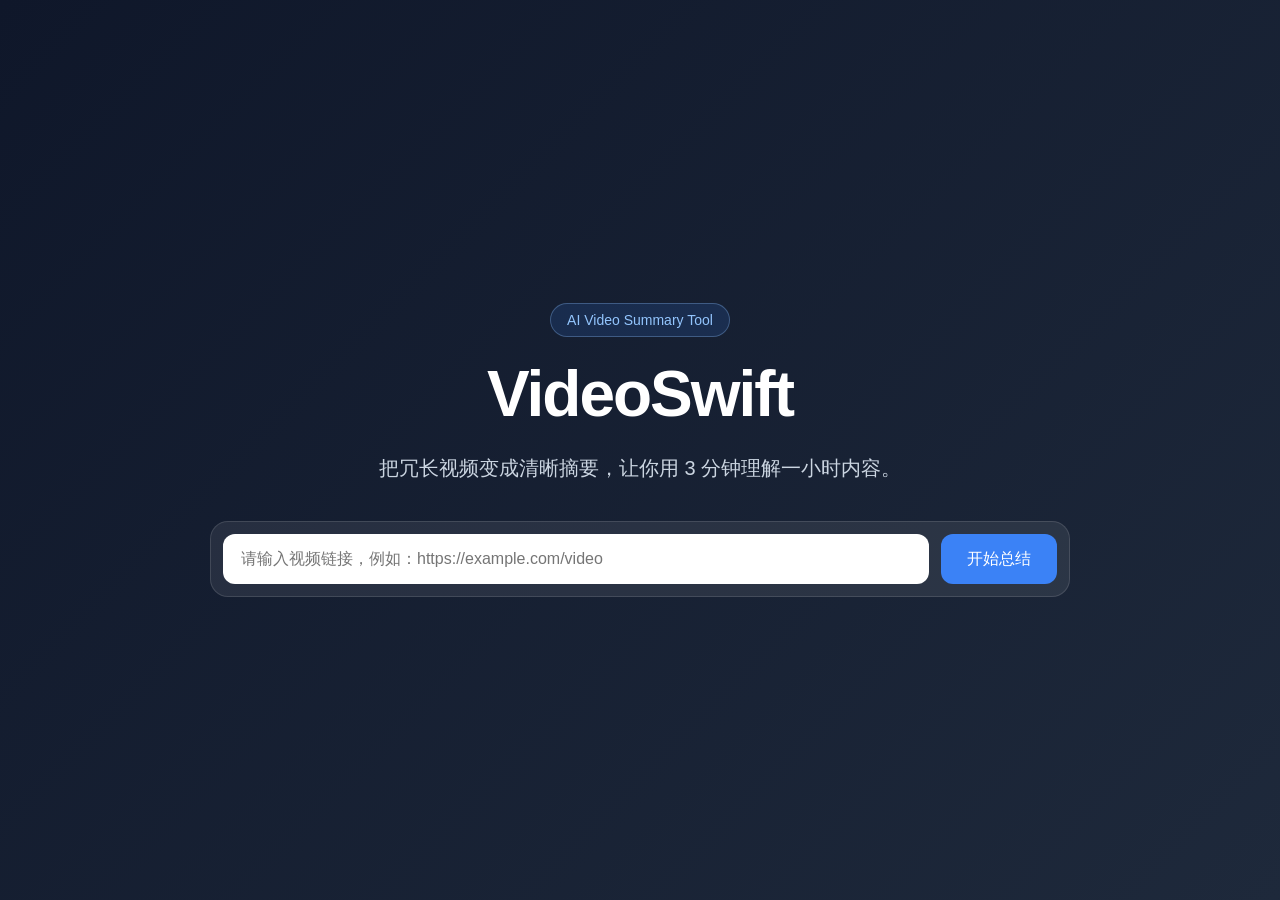
==== frontend/index.html @ 945f83ba "创建 VideoSwift 首页原型" ====
<!DOCTYPE html>
<html lang="zh-CN">
<head>
  <meta charset="UTF-8" />
  <meta name="viewport" content="width=device-width, initial-scale=1.0" />
  <title>VideoSwift - AI 视频速读与总结工具</title>
  <link rel="stylesheet" href="style.css" />
</head>
<body>
  <main class="page">
    <section class="hero">
      <div class="badge">AI Video Summary Tool</div>

      <h1>VideoSwift</h1>

      <p class="subtitle">
        把冗长视频变成清晰摘要，让你用 3 分钟理解一小时内容。
      </p>

      <div class="input-card">
        <input
          id="videoInput"
          type="text"
          placeholder="请输入视频链接，例如：https://example.com/video"
        />

        <button onclick="generateSummary()">开始总结</button>
      </div>

      <div id="result" class="result-card hidden">
        <h2>视频总结</h2>
        <p>
          这是一个模拟总结结果。未来 VideoSwift 会自动获取视频字幕，并通过 AI
          生成核心观点、章节摘要和行动清单。
        </p>

        <ul>
          <li>核心观点：快速提取视频主要内容</li>
          <li>适用场景：课程学习、会议回看、知识整理</li>
          <li>下一步：接入真实 AI API 和视频字幕解析能力</li>
        </ul>
      </div>
    </section>
  </main>

  <script>
    function generateSummary() {
      const input = document.getElementById("videoInput").value;
      const result = document.getElementById("result");

      if (!input.trim()) {
        alert("请先输入一个视频链接");
        return;
      }

      result.classList.remove("hidden");
    }
  </script>
</body>
</html>
---- frontend/style.css ----
* {
  box-sizing: border-box;
}

body {
  margin: 0;
  font-family: Arial, "Microsoft YaHei", sans-serif;
  background: linear-gradient(135deg, #0f172a, #1e293b);
  color: #ffffff;
}

.page {
  min-height: 100vh;
  display: flex;
  align-items: center;
  justify-content: center;
  padding: 40px 20px;
}

.hero {
  max-width: 860px;
  width: 100%;
  text-align: center;
}

.badge {
  display: inline-block;
  padding: 8px 16px;
  margin-bottom: 20px;
  border-radius: 999px;
  background: rgba(59, 130, 246, 0.15);
  color: #93c5fd;
  font-size: 14px;
  border: 1px solid rgba(147, 197, 253, 0.3);
}

h1 {
  font-size: 64px;
  margin: 0;
  letter-spacing: -2px;
}

.subtitle {
  margin: 20px auto 36px;
  max-width: 620px;
  font-size: 20px;
  line-height: 1.7;
  color: #cbd5e1;
}

.input-card {
  display: flex;
  gap: 12px;
  padding: 12px;
  background: rgba(255, 255, 255, 0.08);
  border-radius: 18px;
  border: 1px solid rgba(255, 255, 255, 0.12);
}

input {
  flex: 1;
  padding: 16px 18px;
  border: none;
  border-radius: 12px;
  outline: none;
  font-size: 16px;
}

button {
  padding: 0 26px;
  border: none;
  border-radius: 12px;
  background: #3b82f6;
  color: white;
  font-size: 16px;
  cursor: pointer;
}

button:hover {
  background: #2563eb;
}

.result-card {
  margin-top: 28px;
  padding: 28px;
  text-align: left;
  background: rgba(255, 255, 255, 0.1);
  border-radius: 18px;
  border: 1px solid rgba(255, 255, 255, 0.14);
}

.result-card h2 {
  margin-top: 0;
}

.result-card p,
.result-card li {
  color: #dbeafe;
  line-height: 1.8;
}

.hidden {
  display: none;
}

@media (max-width: 640px) {
  h1 {
    font-size: 42px;
  }

  .input-card {
    flex-direction: column;
  }

  button {
    padding: 14px;
  }
}
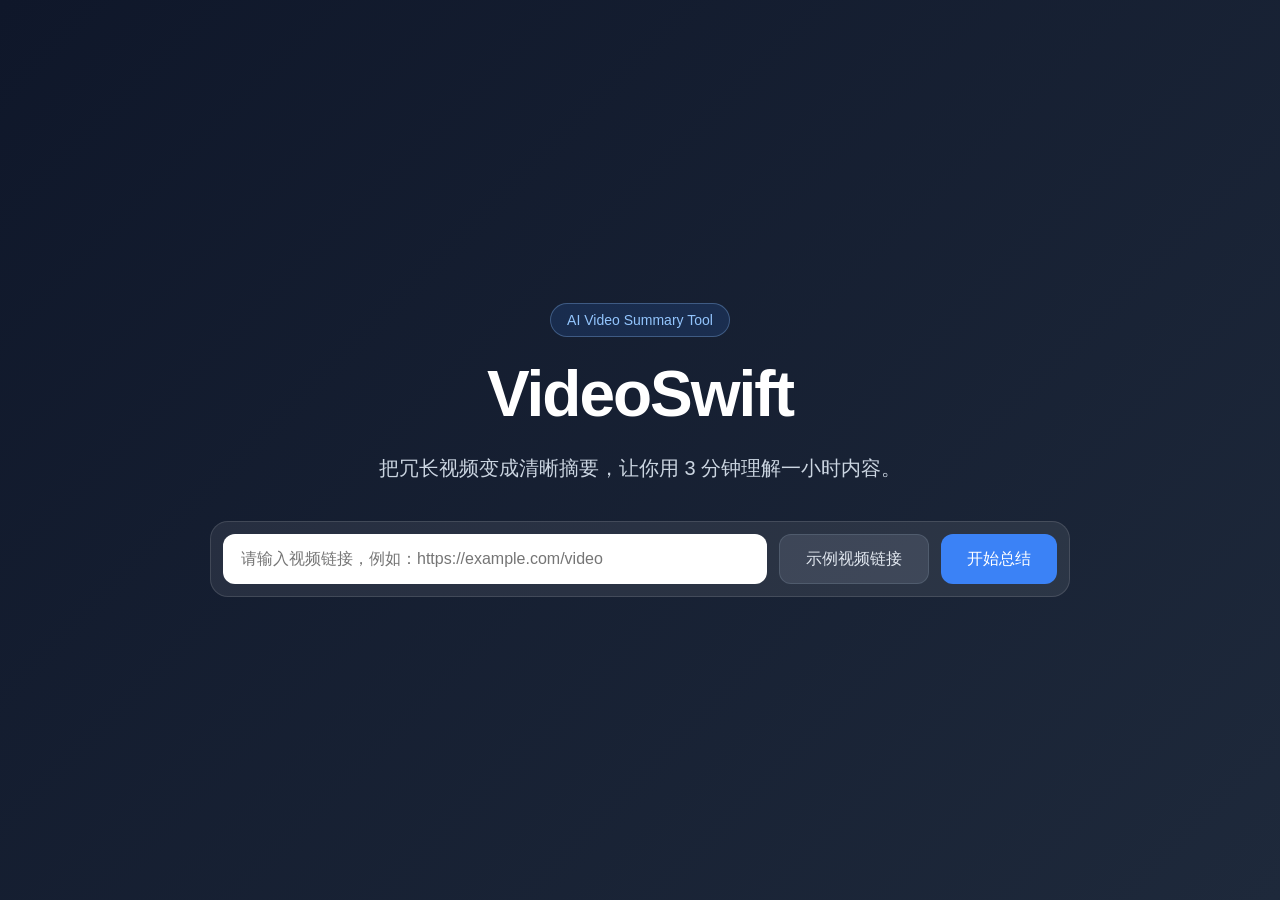
==== commit a13e8e1b: "优化首页结构化总结结果" ====
--- a/frontend/index.html
+++ b/frontend/index.html
@@ -24,37 +24,169 @@
           placeholder="请输入视频链接，例如：https://example.com/video"
         />
 
-        <button onclick="generateSummary()">开始总结</button>
+        <div class="input-actions">
+          <button type="button" class="secondary-button" onclick="fillExampleLink()">示例视频链接</button>
+          <button id="summaryButton" type="button" onclick="generateSummary()">开始总结</button>
+        </div>
       </div>
 
       <div id="result" class="result-card hidden">
-        <h2>视频总结</h2>
-        <p>
-          这是一个模拟总结结果。未来 VideoSwift 会自动获取视频字幕，并通过 AI
-          生成核心观点、章节摘要和行动清单。
-        </p>
+        <div id="analysisView" class="analysis-view hidden">
+          <h2>正在分析视频</h2>
+          <p class="analysis-desc">VideoSwift 正在模拟读取链接、提取字幕并生成摘要。</p>
 
-        <ul>
-          <li>核心观点：快速提取视频主要内容</li>
-          <li>适用场景：课程学习、会议回看、知识整理</li>
-          <li>下一步：接入真实 AI API 和视频字幕解析能力</li>
-        </ul>
+          <ul class="analysis-list">
+            <li id="step-1" class="analysis-step">正在读取视频链接</li>
+            <li id="step-2" class="analysis-step">正在提取视频字幕</li>
+            <li id="step-3" class="analysis-step">正在生成 AI 摘要</li>
+            <li id="step-4" class="analysis-step">总结完成</li>
+          </ul>
+        </div>
+
+        <div id="summaryView" class="summary-view hidden">
+          <h2>视频总结</h2>
+
+          <div class="summary-grid">
+            <article class="summary-card highlight-card">
+              <h3>核心观点</h3>
+              <ul>
+                <li>视频的重点内容是把长视频拆成可快速理解的知识块。</li>
+                <li>AI 会优先提炼结论、关键论据和可执行建议。</li>
+                <li>用户无需完整观看，也能先判断是否值得深入看下去。</li>
+              </ul>
+            </article>
+
+            <article class="summary-card">
+              <h3>章节摘要</h3>
+              <div class="chapter-list">
+                <div class="chapter-item">
+                  <span class="chapter-time">00:00 - 01:20</span>
+                  <p>开场介绍主题，说明视频目标和适用人群。</p>
+                </div>
+                <div class="chapter-item">
+                  <span class="chapter-time">01:20 - 03:40</span>
+                  <p>展开核心方法，解释主要步骤与应用方式。</p>
+                </div>
+                <div class="chapter-item">
+                  <span class="chapter-time">03:40 - 05:10</span>
+                  <p>总结关键结论，并给出后续实践建议。</p>
+                </div>
+              </div>
+            </article>
+
+            <article class="summary-card">
+              <h3>行动清单</h3>
+              <ul class="checklist">
+                <li>先确认视频是否值得完整观看。</li>
+                <li>整理出视频中的核心观点与行动项。</li>
+                <li>收藏章节摘要，方便后续复习和回看。</li>
+              </ul>
+            </article>
+
+            <article class="summary-card compact-card">
+              <h3>适用场景</h3>
+              <div class="tag-list">
+                <span class="tag">课程学习</span>
+                <span class="tag">会议回顾</span>
+                <span class="tag">访谈整理</span>
+                <span class="tag">产品演示</span>
+                <span class="tag">知识复盘</span>
+              </div>
+              <p class="summary-note">
+                适合任何需要快速抓住视频重点、节省观看时间的场景。
+              </p>
+            </article>
+          </div>
+        </div>
       </div>
     </section>
   </main>
 
   <script>
-    function generateSummary() {
-      const input = document.getElementById("videoInput").value;
-      const result = document.getElementById("result");
+  const exampleVideoLink = "https://example.com/video?source=videoswift-demo";
+  const analysisTimings = [250, 750, 1250, 1700];
+  let isAnalyzing = false;
+  let analysisTimers = [];
 
-      if (!input.trim()) {
-        alert("请先输入一个视频链接");
-        return;
+  function fillExampleLink() {
+    const videoInput = document.getElementById("videoInput");
+    videoInput.value = exampleVideoLink;
+    videoInput.focus();
+  }
+
+  function clearAnalysisTimers() {
+    analysisTimers.forEach((timer) => clearTimeout(timer));
+    analysisTimers = [];
+  }
+
+  function setStepActive(stepNumber) {
+    const step = document.getElementById(`step-${stepNumber}`);
+    if (step) {
+      step.classList.add("is-active");
+    }
+  }
+
+  function resetFlowState() {
+    [1, 2, 3, 4].forEach((stepNumber) => {
+      const step = document.getElementById(`step-${stepNumber}`);
+      if (step) {
+        step.classList.remove("is-active");
       }
+    });
+  }
 
-      result.classList.remove("hidden");
+  function showSummary() {
+    const analysisView = document.getElementById("analysisView");
+    const summaryView = document.getElementById("summaryView");
+    const result = document.getElementById("result");
+    const summaryButton = document.getElementById("summaryButton");
+
+    analysisView.classList.add("hidden");
+    summaryView.classList.remove("hidden");
+    result.classList.remove("hidden");
+    summaryButton.textContent = "开始总结";
+    summaryButton.disabled = false;
+    isAnalyzing = false;
+    clearAnalysisTimers();
+  }
+
+  function generateSummary() {
+    const input = document.getElementById("videoInput").value;
+    const result = document.getElementById("result");
+    const analysisView = document.getElementById("analysisView");
+    const summaryView = document.getElementById("summaryView");
+    const summaryButton = document.getElementById("summaryButton");
+
+    if (isAnalyzing) {
+      return;
     }
-  </script>
+
+    if (!input.trim()) {
+      alert("请先输入一个视频链接");
+      return;
+    }
+
+    isAnalyzing = true;
+    clearAnalysisTimers();
+    resetFlowState();
+
+    result.classList.remove("hidden");
+    summaryView.classList.add("hidden");
+    analysisView.classList.remove("hidden");
+    summaryButton.textContent = "分析中...";
+    summaryButton.disabled = true;
+
+    analysisTimings.forEach((delay, index) => {
+      const timer = setTimeout(() => {
+        setStepActive(index + 1);
+        if (index === analysisTimings.length - 1) {
+          showSummary();
+        }
+      }, delay);
+
+      analysisTimers.push(timer);
+    });
+  }
+</script>
 </body>
 </html>
--- a/frontend/style.css
+++ b/frontend/style.css
@@ -57,6 +57,11 @@
   border: 1px solid rgba(255, 255, 255, 0.12);
 }
 
+.input-actions {
+  display: flex;
+  gap: 12px;
+}
+
 input {
   flex: 1;
   padding: 16px 18px;
@@ -74,10 +79,28 @@
   color: white;
   font-size: 16px;
   cursor: pointer;
+  transition: background 0.2s ease, opacity 0.2s ease, transform 0.2s ease;
+}
+
+.secondary-button {
+  background: rgba(148, 163, 184, 0.18);
+  color: #e2e8f0;
+  border: 1px solid rgba(148, 163, 184, 0.22);
+}
+
+.secondary-button:hover {
+  background: rgba(148, 163, 184, 0.26);
 }
 
 button:hover {
   background: #2563eb;
+  transform: translateY(-1px);
+}
+
+button:disabled {
+  cursor: not-allowed;
+  opacity: 0.7;
+  transform: none;
 }
 
 .result-card {
@@ -99,8 +122,179 @@
   line-height: 1.8;
 }
 
+.analysis-view h2,
+.summary-view h2 {
+  margin-top: 0;
+}
+
+.analysis-desc {
+  margin-bottom: 20px;
+}
+
+.analysis-list {
+  list-style: none;
+  padding: 0;
+  margin: 0;
+  display: grid;
+  gap: 12px;
+}
+
+.analysis-step {
+  position: relative;
+  padding: 14px 16px 14px 46px;
+  border-radius: 14px;
+  background: rgba(15, 23, 42, 0.45);
+  border: 1px solid rgba(148, 163, 184, 0.16);
+  color: #cbd5e1;
+  overflow: hidden;
+}
+
+.analysis-step::before {
+  content: "";
+  position: absolute;
+  left: 16px;
+  top: 50%;
+  width: 12px;
+  height: 12px;
+  border-radius: 999px;
+  transform: translateY(-50%);
+  background: rgba(148, 163, 184, 0.35);
+  box-shadow: 0 0 0 4px rgba(59, 130, 246, 0.08);
+}
+
+.analysis-step.is-active {
+  border-color: rgba(96, 165, 250, 0.42);
+  background: linear-gradient(135deg, rgba(30, 41, 59, 0.95), rgba(15, 23, 42, 0.9));
+  color: #eff6ff;
+  box-shadow: 0 10px 30px rgba(2, 6, 23, 0.25);
+}
+
+.analysis-step.is-active::before {
+  background: #60a5fa;
+  box-shadow: 0 0 0 4px rgba(59, 130, 246, 0.16), 0 0 18px rgba(96, 165, 250, 0.75);
+}
+
+.analysis-step.is-active::after {
+  content: "";
+  position: absolute;
+  inset: 0;
+  background: linear-gradient(90deg, transparent, rgba(96, 165, 250, 0.12), transparent);
+  transform: translateX(-100%);
+  animation: sweep 1.1s ease-in-out infinite;
+}
+
+.summary-view ul {
+  margin-bottom: 0;
+}
+
+.summary-grid {
+  display: grid;
+  grid-template-columns: repeat(2, minmax(0, 1fr));
+  gap: 16px;
+}
+
+.summary-card {
+  padding: 18px;
+  border-radius: 16px;
+  background: rgba(15, 23, 42, 0.5);
+  border: 1px solid rgba(148, 163, 184, 0.14);
+}
+
+.summary-card h3 {
+  margin: 0 0 14px;
+  font-size: 18px;
+  color: #eff6ff;
+}
+
+.highlight-card {
+  background: linear-gradient(135deg, rgba(30, 41, 59, 0.92), rgba(15, 23, 42, 0.72));
+}
+
+.summary-card ul {
+  margin-top: 0;
+  padding-left: 20px;
+}
+
+.chapter-list {
+  display: grid;
+  gap: 12px;
+}
+
+.chapter-item {
+  padding: 12px 14px;
+  border-radius: 12px;
+  background: rgba(255, 255, 255, 0.04);
+  border: 1px solid rgba(148, 163, 184, 0.1);
+}
+
+.chapter-item p {
+  margin: 8px 0 0;
+}
+
+.chapter-time {
+  font-size: 13px;
+  color: #7dd3fc;
+  letter-spacing: 0.02em;
+}
+
+.checklist {
+  list-style: none;
+  padding-left: 0;
+}
+
+.checklist li {
+  position: relative;
+  padding-left: 28px;
+  margin-bottom: 10px;
+}
+
+.checklist li::before {
+  content: "✓";
+  position: absolute;
+  left: 0;
+  top: 0;
+  color: #60a5fa;
+  font-weight: 700;
+}
+
+.compact-card {
+  grid-column: span 2;
+}
+
+.tag-list {
+  display: flex;
+  flex-wrap: wrap;
+  gap: 10px;
+}
+
+.tag {
+  display: inline-flex;
+  align-items: center;
+  padding: 8px 12px;
+  border-radius: 999px;
+  background: rgba(59, 130, 246, 0.14);
+  border: 1px solid rgba(96, 165, 250, 0.2);
+  color: #bfdbfe;
+  font-size: 14px;
+}
+
+.summary-note {
+  margin-bottom: 0;
+  color: #cbd5e1;
+}
+
 .hidden {
   display: none;
+}
+
+@keyframes sweep {
+  from {
+    transform: translateX(-100%);
+  }
+
+  to {
+    transform: translateX(100%);
+  }
 }
 
 @media (max-width: 640px) {
@@ -112,7 +306,25 @@
     flex-direction: column;
   }
 
+  .input-actions {
+    width: 100%;
+    flex-direction: column;
+  }
+
+  .input-actions button,
+  .input-actions .secondary-button {
+    width: 100%;
+  }
+
   button {
     padding: 14px;
   }
-}
+
+  .summary-grid {
+    grid-template-columns: 1fr;
+  }
+
+  .compact-card {
+    grid-column: auto;
+  }
+}
